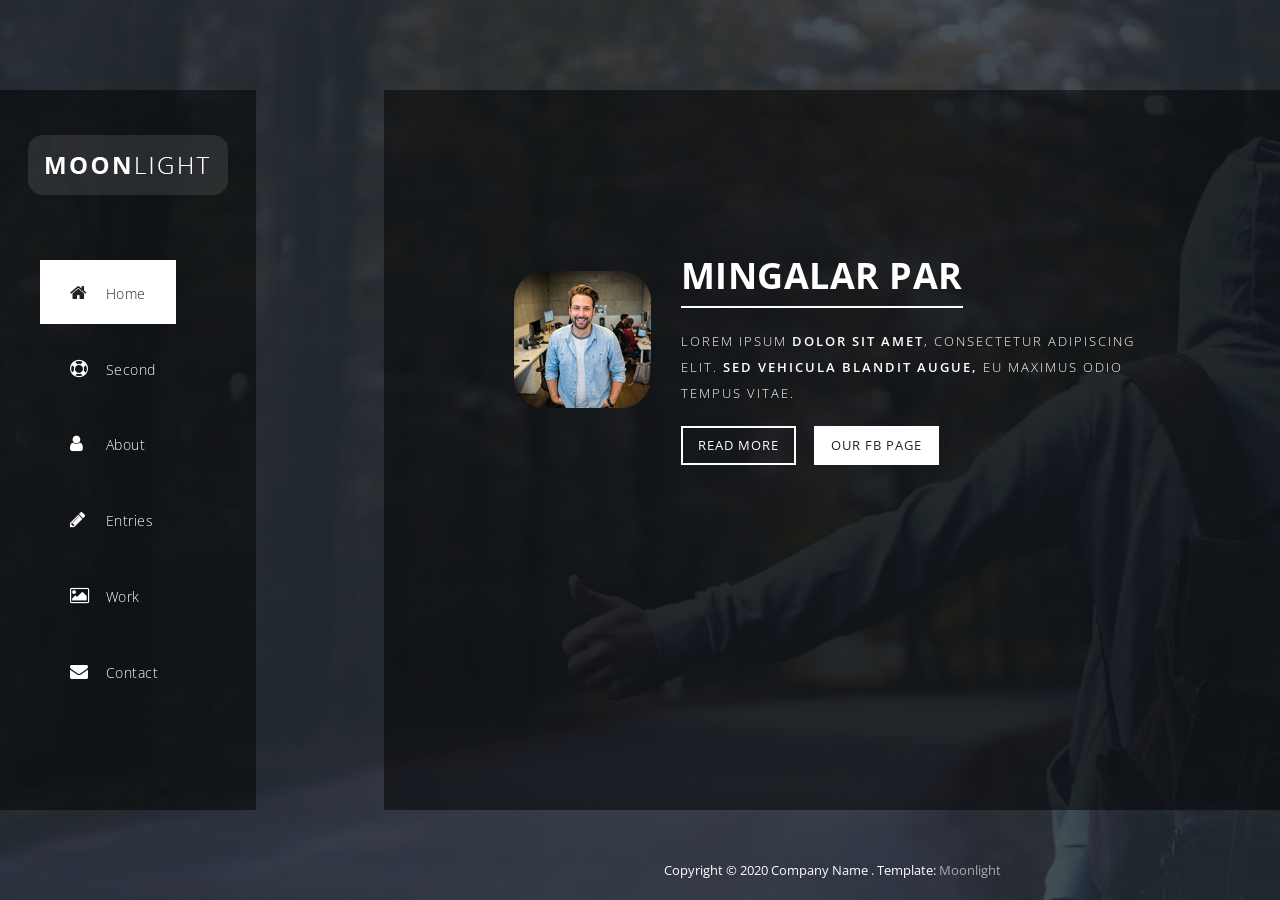
==== index-test-added-1-page.html @ 98006a34 "init" ====
<!DOCTYPE html>
<html>
    <head>
        <meta charset="utf-8">
        <meta http-equiv="X-UA-Compatible" content="IE=edge,chrome=1">
        <title>Moonlight CSS Template</title>
<!-- 
Moonlight Template 
http://www.templatemo.com/tm-512-moonlight
-->
        <meta name="description" content="">
        <meta name="viewport" content="width=device-width, initial-scale=1">
        <link rel="apple-touch-icon" href="apple-touch-icon.png">

        <link rel="stylesheet" href="css/bootstrap.min.css">
        <link rel="stylesheet" href="css/bootstrap-theme.min.css">
        <link rel="stylesheet" href="css/fontAwesome.css">
        <link rel="stylesheet" href="css/light-box.css">
        <link rel="stylesheet" href="css/templatemo-main.css">

        <link href="https://fonts.googleapis.com/css?family=Open+Sans:300,400,600,700,800" rel="stylesheet">

        <script src="js/vendor/modernizr-2.8.3-respond-1.4.2.min.js"></script>
    </head>

<body>
    
    <div class="sequence">
  
      <div class="seq-preloader">
        <svg width="39" height="16" viewBox="0 0 39 16" xmlns="http://www.w3.org/2000/svg" class="seq-preload-indicator"><g fill="#F96D38"><path class="seq-preload-circle seq-preload-circle-1" d="M3.999 12.012c2.209 0 3.999-1.791 3.999-3.999s-1.79-3.999-3.999-3.999-3.999 1.791-3.999 3.999 1.79 3.999 3.999 3.999z"/><path class="seq-preload-circle seq-preload-circle-2" d="M15.996 13.468c3.018 0 5.465-2.447 5.465-5.466 0-3.018-2.447-5.465-5.465-5.465-3.019 0-5.466 2.447-5.466 5.465 0 3.019 2.447 5.466 5.466 5.466z"/><path class="seq-preload-circle seq-preload-circle-3" d="M31.322 15.334c4.049 0 7.332-3.282 7.332-7.332 0-4.049-3.282-7.332-7.332-7.332s-7.332 3.283-7.332 7.332c0 4.05 3.283 7.332 7.332 7.332z"/></g></svg>
      </div>
      
    </div>
    
  
        <nav>
          <div class="logo">
              <img src="img/logo.png" alt="Moon Light">
          </div>
          <div class="mini-logo">
              <img src="img/mini_logo.png" alt="">
          </div>
          <ul>
            <li><a href="#1"><i class="fa fa-home"></i> <em>Home</em></a></li>
            <li><a href="#2"><i class="fa fa-support"></i> <em>Second</em></a></li>
            <li><a href="#3"><i class="fa fa-user"></i> <em>About</em></a></li>
            <li><a href="#4"><i class="fa fa-pencil"></i> <em>Entries</em></a></li>
            <li><a href="#5"><i class="fa fa-image"></i> <em>Work</em></a></li>
            <li><a href="#6"><i class="fa fa-envelope"></i> <em>Contact</em></a></li>
            
          </ul>
        </nav>
        
        <div class="slides">
          <div class="slide" id="1">
            <div class="content first-content">
              <div class="container-fluid">
                  <div class="col-md-3">
                      <div class="author-image"><img src="img/author_image.png" alt=""></div>
                  </div>
                  <div class="col-md-9">
                      <h2>Mingalar par</h2>
                      <p>Lorem ipsum <em>dolor sit amet</em>, consectetur adipiscing elit. <em>Sed vehicula blandit augue,</em> eu maximus odio tempus vitae.</p>
                      <div class="main-btn"><a href="#2">Read More</a></div>
                      <div class="fb-btn"><a rel="nofollow" href="https://fb.com/templatemo">Our FB Page</a></div>
                  </div>
              </div>
            </div>
          </div>
          <div class="slide" id="2">
            <div class="content first-content">
              <div class="container-fluid">
                  <div class="col-md-3">
                      <div class="author-image"><img src="img/author_image.png" alt=""></div>
                  </div>
                  <div class="col-md-9">
                      <h2>Second Page (Additional)</h2>
                      <p>This is a second additional page copied from first page. Lorem ipsum <em>dolor sit amet</em>, consectetur adipiscing elit. <em>Sed vehicula blandit augue,</em> eu maximus odio tempus vitae.</p>
                      <div class="main-btn"><a href="#2">Read More</a></div>
                      <div class="fb-btn"><a rel="nofollow" href="https://fb.com/templatemo">Our FB Page</a></div>
                  </div>
              </div>
            </div>
          </div>
          <div class="slide" id="3">
            <div class="content second-content">
                <div class="container-fluid">
                    <div class="col-md-6">
                        <div class="left-content">
                            <h2>About Us</h2>
                            <p>Please tell your friends about templatemo website. A variety of free CSS templates are available for immediate downloads.</p> 
                            <p>Phasellus vitae faucibus orci. Etiam eleifend orci sed faucibus semper. Cras varius dolor et augue fringilla, eu commodo sapien iaculis. Donec eget dictum tellus. <a href="#">Curabitur</a> a interdum diam. Nulla vestibulum porttitor porta.</p>
                            <p>Nulla vitae interdum libero, vel posuere ipsum. Phasellus interdum est et dapibus tempus. Vestibulum malesuada lorem condimentum mauris ornare dapibus. Curabitur tempor ligula et <a href="#">placerat</a> molestie.</p>
                            <p>Aliquam efficitur eu purus in interdum. <a href="#">Etiam tincidunt</a> magna ex, sit amet lobortis felis bibendum id. Lorem ipsum dolor sit amet, consectetur adipiscing elit. </p>
                          <div class="main-btn"><a href="#3">Read More</a></div>
                      </div>
                    </div>
                    <div class="col-md-6">
                        <div class="right-image">
                          <img src="img/about_image.jpg" alt="">
                      </div>
                    </div>
                </div>
            </div>
          </div>
          <div class="slide" id="4">
            <div class="content third-content">
                <div class="container-fluid">
                    <div class="col-md-12">
                        <div class="row">
                            <div class="first-section">
                                <div class="container-fluid">
                                    <div class="row">
                                        <div class="col-md-6">
                                            <div class="left-content">
                                                <h2>Quisque commodo quam</h2>
                                                <p>Vestibulum augue ex, finibus sit amet nisi id, maximus ultrices ipsum. Maecenas rhoncus nibh in mauris lobortis, a maximus diam faucibus. In et eros urna. Suspendisse potenti. Pellentesque commodo, neque nec molestie tempus, purus ante feugiat augue.</p>
                                                <div class="main-btn"><a href="#4">Continue Reading</a></div>
                                            </div>
                                        </div>
                                        <div class="col-md-6">
                                            <div class="right-image">
                                                <img src="img/first_service.jpg" alt="first service">
                                            </div>
                                        </div>
                                    </div>
                                </div>
                            </div>
                            <div class="second-section">
                                <div class="container-fluid">
                                    <div class="row">
                                        <div class="col-md-6">
                                            <div class="left-image">
                                                <img src="img/second_service.jpg" alt="second service">
                                            </div>
                                        </div>
                                        <div class="col-md-6">
                                            <div class="right-content">
                                                <h2>Maecenas eu purus eu sapien</h2>
                                                <p>Sed vitae felis in lorem mollis mollis eget in leo. Donec commodo, ex nec rutrum venenatis, nisi nisl malesuada magna, sed semper ipsum enim a ipsum. Aenean in ante vel mi molestie bibendum. Quisque sit amet lacus in diam pretium faucibus. Cras vel justo lorem.</p>
                                                <div class="main-btn"><a href="#4">Continue Reading</a></div>
                                            </div>
                                        </div>
                                    </div>
                                </div>
                            </div>
                        </div>
                    </div>
                </div>
            </div>
          </div>
          <div class="slide" id="5">
            <div class="content fourth-content">
                <div class="container-fluid">
                    <div class="row">
                        <div class="col-md-4 col-sm-6">
                            <div class="item">
                                <div class="thumb">
                                    <a href="img/first_big_item.jpg" data-lightbox="image-1"><div class="hover-effect">
                                        <div class="hover-content">
                                            <h2>Number One</h2>
                                            <p>Quisque sit amet lacus in diam pretium faucibus. Cras vel justo lorem.</p>
                                        </div>
                                    </div></a>
                                    <div class="image">
                                        <img src="img/first_item.jpg">
                                    </div>
                                </div>
                            </div>
                        </div>
                        <div class="col-md-4 col-sm-6">
                            <div class="item">
                                <div class="thumb">
                                    <a href="img/second_big_item.jpg" data-lightbox="image-1"><div class="hover-effect">
                                        <div class="hover-content">
                                            <h2>Number Two</h2>
                                            <p>Donec eget dictum tellus. Curabitur a interdum diam. Nulla vestibulum porttitor porta.</p>
                                        </div>
                                    </div></a>
                                    <div class="image">
                                        <img src="img/second_item.jpg">
                                    </div>
                                </div>
                            </div>
                        </div>
                        <div class="col-md-4 col-sm-6">
                            <div class="item">
                                <div class="thumb">
                                    <a href="img/third_big_item.jpg" data-lightbox="image-1"><div class="hover-effect">
                                        <div class="hover-content">
                                            <h2>Number Three</h2>
                                            <p>Cras varius dolor et augue fringilla, eu commodo sapien iaculis.</p>
                                        </div>
                                    </div></a>
                                    <div class="image">
                                        <img src="img/third_item.jpg">
                                    </div>
                                </div>
                            </div>
                        </div>
                        <div class="col-md-4 col-sm-6">
                            <div class="item">
                                <div class="thumb">
                                    <a href="img/fourth_big_item.jpg" data-lightbox="image-1"><div class="hover-effect">
                                        <div class="hover-content">
                                            <h2>Number Four</h2>
                                            <p>Vestibulum augue ex, finibus sit amet nisi id, maximus ultrices ipsum.</p>
                                        </div>
                                    </div></a>
                                    <div class="image">
                                        <img src="img/fourth_item.jpg">
                                    </div>
                                </div>
                            </div>
                        </div>
                        <div class="col-md-4 col-sm-6">
                            <div class="item">
                                <div class="thumb">
                                    <a href="img/fifth_big_item.jpg" data-lightbox="image-1"><div class="hover-effect">
                                        <div class="hover-content">
                                            <h2>Fifth Item</h2>
                                            <p>Donec commodo, ex nec rutrum venenatis, nisi nisl malesuada magna.</p>
                                        </div>
                                    </div></a>
                                    <div class="image">
                                        <img src="img/fifth_item.jpg">
                                    </div>
                                </div>
                            </div>
                        </div>
                        <div class="col-md-4 col-sm-6">
                            <div class="item">
                                <div class="thumb">
                                    <a href="img/sixth_big_item.jpg" data-lightbox="image-1"><div class="hover-effect">
                                        <div class="hover-content">
                                            <h2>Sixth Item</h2>
                                            <p>Maecenas dapibus neque sed nisl consectetur, id semper nisi egestas.</p>
                                        </div>
                                    </div></a>
                                    <div class="image">
                                        <img src="img/sixth_item.jpg">
                                    </div>
                                </div>
                            </div>
                        </div>
                        <div class="col-md-4 col-sm-6">
                            <div class="item">
                                <div class="thumb">
                                    <a href="img/seventh_big_item.jpg" data-lightbox="image-1"><div class="hover-effect">
                                        <div class="hover-content">
                                            <h2>Number Seven</h2>
                                            <p>Etiam aliquet, est id varius fringilla, eros libero pellentesque lectus.</p>
                                        </div>
                                    </div></a>
                                    <div class="image">
                                        <img src="img/seventh_item.jpg">
                                    </div>
                                </div>
                            </div>
                        </div>
                        <div class="col-md-4 col-sm-6">
                            <div class="item">
                                <div class="thumb">
                                    <a href="img/eight_big_item.jpg" data-lightbox="image-1"><div class="hover-effect">
                                        <div class="hover-content">
                                            <h2>Number Eight</h2>
                                            <p>Vestibulum augue ex, finibus sit amet nisi id, maximus ultrices ipsum.</p>
                                        </div>
                                    </div></a>
                                    <div class="image">
                                        <img src="img/eight_item.jpg">
                                    </div>
                                </div>
                            </div>
                        </div>
                        <div class="col-md-4 col-sm-6">
                            <div class="item">
                                <div class="thumb">
                                    <a href="img/ninth_big_item.jpg" data-lightbox="image-1"><div class="hover-effect">
                                        <div class="hover-content">
                                            <h2>Number Nine</h2>
                                            <p>Orci varius natoque penatibus et magnis dis parturient montes.</p>
                                        </div>
                                    </div></a>
                                    <div class="image">
                                        <img src="img/ninth_item.jpg">
                                    </div>
                                </div>
                            </div>
                        </div>
                        <div class="col-md-4 col-sm-6">
                            <div class="item">
                                <div class="thumb">
                                    <a href="img/fifth_big_item.jpg" data-lightbox="image-1"><div class="hover-effect">
                                        <div class="hover-content">
                                            <h2>Number Ten</h2>
                                            <p>Vestibulum augue ex, finibus sit amet nisi id, maximus ultrices ipsum.</p>
                                        </div>
                                    </div></a>
                                    <div class="image">
                                        <img src="img/fifth_item.jpg">
                                    </div>
                                </div>
                            </div>
                        </div>
                        <div class="col-md-4 col-sm-6">
                            <div class="item">
                                <div class="thumb">
                                    <a href="img/first_big_item.jpg" data-lightbox="image-1"><div class="hover-effect">
                                        <div class="hover-content">
                                            <h2>Eleventh Item</h2>
                                            <p>Cras varius dolor et augue fringilla, eu commodo sapien iaculis.</p>
                                        </div>
                                    </div></a>
                                    <div class="image">
                                        <img src="img/first_item.jpg">
                                    </div>
                                </div>
                            </div>
                        </div>
                        <div class="col-md-4 col-sm-6">
                            <div class="item">
                                <div class="thumb">
                                    <a href="img/second_big_item.jpg" data-lightbox="image-1"><div class="hover-effect">
                                        <div class="hover-content">
                                            <h2>Twelvth Item</h2>
                                            <p>Etiam tincidunt magna ex, sit amet lobortis felis bibendum id.</p>
                                        </div>
                                    </div></a>
                                    <div class="image">
                                        <img src="img/second_item.jpg">
                                    </div>
                                </div>
                            </div>
                        </div>
                    </div>
                </div>
            </div>
          </div>
          <div class="slide" id="6">
            <div class="content fifth-content">
                <div class="container-fluid">
                    <div class="col-md-6">
                        <div id="map">
    <!-- How to change your own map point
            1. Go to Google Maps
            2. Click on your location point
            3. Click "Share" and choose "Embed map" tab
            4. Copy only URL and paste it within the src="" field below
	-->
                            <iframe src="https://www.google.com/maps/embed?pb=!1m18!1m12!1m3!1d3647.3030413476204!2d100.5641230193719!3d13.757206847615207!2m3!1f0!2f0!3f0!3m2!1i1024!2i768!4f13.1!3m3!1m2!1s0x0%3A0xf51ce6427b7918fc!2sG+Tower!5e0!3m2!1sen!2sth!4v1510722015945" width="100%" height="500px" frameborder="0" style="border:0" allowfullscreen></iframe>
                        </div>
                    </div>
                    <div class="col-md-6">
                        <form id="contact" action="" method="post">
                            <div class="row">
                                <div class="col-md-12">
                                  <fieldset>
                                    <input name="name" type="text" class="form-control" id="name" placeholder="Your name..." required="">
                                  </fieldset>
                                </div>
                                <div class="col-md-12">
                                  <fieldset>
                                    <input name="email" type="email" class="form-control" id="email" placeholder="Your email..." required="">
                                  </fieldset>
                                </div>
                                 <div class="col-md-12">
                                  <fieldset>
                                    <input name="subject" type="text" class="form-control" id="subject" placeholder="Subject..." required="">
                                  </fieldset>
                                </div>
                                <div class="col-md-12">
                                  <fieldset>
                                    <textarea name="message" rows="6" class="form-control" id="message" placeholder="Your message..." required=""></textarea>
                                  </fieldset>
                                </div>
                                <div class="col-md-12">
                                  <fieldset>
                                    <button type="submit" id="form-submit" class="btn">Send Now</button>
                                  </fieldset>
                                </div>
                            </div>
                        </form>
                    </div>
                </div>
            </div>
          </div>
        </div>

        <div class="footer">
          <div class="content">
              <p>Copyright &copy; 2020 Company Name . Template: <a rel="nofollow" href="https://templatemo.com/tm-512-moonlight">Moonlight</a></p>
          </div>
        </div>
   
    <script src="https://ajax.googleapis.com/ajax/libs/jquery/1.11.2/jquery.min.js"></script>
    <script>window.jQuery || document.write('<script src="js/vendor/jquery-1.11.2.min.js"><\/script>')</script>

    <script src="js/vendor/bootstrap.min.js"></script>
    
    <script src="js/datepicker.js"></script>
    <script src="js/plugins.js"></script>
    <script src="js/main.js"></script>

    <script type="text/javascript">
    $(document).ready(function() {

        

        // navigation click actions 
        $('.scroll-link').on('click', function(event){
            event.preventDefault();
            var sectionID = $(this).attr("data-id");
            scrollToID('#' + sectionID, 750);
        });
        // scroll to top action
        $('.scroll-top').on('click', function(event) {
            event.preventDefault();
            $('html, body').animate({scrollTop:0}, 'slow');         
        });
        // mobile nav toggle
        $('#nav-toggle').on('click', function (event) {
            event.preventDefault();
            $('#main-nav').toggleClass("open");
        });
    });
    // scroll function
    function scrollToID(id, speed){
        var offSet = 0;
        var targetOffset = $(id).offset().top - offSet;
        var mainNav = $('#main-nav');
        $('html,body').animate({scrollTop:targetOffset}, speed);
        if (mainNav.hasClass("open")) {
            mainNav.css("height", "1px").removeClass("in").addClass("collapse");
            mainNav.removeClass("open");
        }
    }
    if (typeof console === "undefined") {
        console = {
            log: function() { }
        };
    }
    </script>
</body>
</html>
---- css/light-box.css ----
/* LIGHT BOX */

body:after {
  content: url(../img/close.png) url(../img/loading.gif) url(../img/prev.png) url(../img/next.png);
  display: none;
}

body.lb-disable-scrolling {
  overflow: hidden;
}

.lightboxOverlay {
  position: absolute;
  top: 0;
  left: 0;
  z-index: 99999;
  background-color: black;
  filter: progid:DXImageTransform.Microsoft.Alpha(Opacity=80);
  opacity: 0.8;
  display: none;
}

.lightbox {
  position: absolute;
  margin-top: 0%;
  left: 0;
  width: 100%;
  z-index: 100000;
  text-align: center;
  line-height: 0;
  font-weight: normal;
}

.lightbox .lb-image {
  display: block;
  height: auto;
  max-width: inherit;
  max-height: none;
  border-radius: 5px;

  /* Image border */
  border: 10px solid white;
}

.lightbox a img {
  border: none;
}

.lb-outerContainer {
  position: relative;
  *zoom: 1;
  width: 250px;
  height: 250px;
  margin: 0 auto;
  border-radius: 4px;

  /* Background color behind image.
     This is visible during transitions. */
  background-color: white;
}

.lb-outerContainer:after {
  content: "";
  display: table;
  clear: both;
}

.lb-loader {
  position: absolute;
  top: 43%;
  left: 0;
  height: 25%;
  width: 100%;
  text-align: center;
  line-height: 0;
}

.lb-cancel {
  display: block;
  width: 32px;
  height: 32px;
  margin: 0 auto;
  background: url(../img/loading.gif) no-repeat;
}

.lb-nav {
  position: absolute;
  top: 0;
  left: 0;
  height: 100%;
  width: 100%;
  z-index: 10;
}

.lb-container > .nav {
  left: 0;
}

.lb-nav a {
  outline: none;
  background-image: url('[data-uri]');
}

.lb-prev, .lb-next {
  height: 100%;
  cursor: pointer;
  display: block;
}

.lb-nav a.lb-prev {
  width: 34%;
  left: 0;
  float: left;
  background: url(../img/prev.png) left 48% no-repeat;
  filter: progid:DXImageTransform.Microsoft.Alpha(Opacity=0);
  opacity: 0;
  -webkit-transition: opacity 0.6s;
  -moz-transition: opacity 0.6s;
  -o-transition: opacity 0.6s;
  transition: opacity 0.6s;
}

.lb-nav a.lb-prev:hover {
  filter: progid:DXImageTransform.Microsoft.Alpha(Opacity=100);
  opacity: 1;
}

.lb-nav a.lb-next {
  width: 64%;
  right: 0;
  float: right;
  background: url(../img/next.png) right 48% no-repeat;
  filter: progid:DXImageTransform.Microsoft.Alpha(Opacity=0);
  opacity: 0;
  -webkit-transition: opacity 0.6s;
  -moz-transition: opacity 0.6s;
  -o-transition: opacity 0.6s;
  transition: opacity 0.6s;
}

.lb-nav a.lb-next:hover {
  filter: progid:DXImageTransform.Microsoft.Alpha(Opacity=100);
  opacity: 1;
}

.lb-dataContainer {
  margin: 0 auto;
  padding-top: 5px;
  *zoom: 1;
  width: 100%;
  -moz-border-radius-bottomleft: 4px;
  -webkit-border-bottom-left-radius: 4px;
  border-bottom-left-radius: 4px;
  -moz-border-radius-bottomright: 4px;
  -webkit-border-bottom-right-radius: 4px;
  border-bottom-right-radius: 4px;
}

.lb-dataContainer:after {
  content: "";
  display: table;
  clear: both;
}

.lb-data {
  padding: 0 4px;
  color: #ccc;
}

.lb-data .lb-details {
  width: 85%;
  float: left;
  text-align: left;
  line-height: 1.1em;
}

.lb-data .lb-caption {
  font-size: 13px;
  font-weight: bold;
  line-height: 1em;
}

.lb-data .lb-caption a {
  color: #4ae;
}

.lb-data .lb-number {
  margin-top: 15px;
  display: block;
  clear: left;
  padding-bottom: 1em;
  font-size: 13px;
  color: #999999;
}

.lb-data .lb-close {
  display: block;
  float: right;
  width: 30px;
  height: 30px;
  background: url(../img/close.png) top right no-repeat;
  text-align: right;
  outline: none;
  filter: progid:DXImageTransform.Microsoft.Alpha(Opacity=70);
  opacity: 0.7;
  -webkit-transition: opacity 0.2s;
  -moz-transition: opacity 0.2s;
  -o-transition: opacity 0.2s;
  transition: opacity 0.2s;
}

.lb-data .lb-close:hover {
  cursor: pointer;
  filter: progid:DXImageTransform.Microsoft.Alpha(Opacity=100);
  opacity: 1;
}
---- css/templatemo-main.css ----
/* 

Moonlight Template 

https://templatemo.com/tm-512-moonlight

*/

@keyframes seq-preloader {
  50% {
    opacity: 1;
  }
  
  100% {
    opacity: 0;
  }
}

.seq-preloader {
  background: white;
  visibility: visible;
  opacity: 1;
  position: absolute;
  z-index: 9999;
  height: 100%;
  width: 100%;
  top: 0;
  left: 0;
  right: 0;
  bottom: 0;
}

.seq-preloader.seq-preloaded {
  opacity: 0;
  visibility: hidden;
  transition: visibility 0s .5s, opacity .5s;
}

.seq-preload-indicator {
  overflow: visible;
  position: relative;
  top: 50%;
  left: 50%;
  transform: translate(-50%, -50%);
}

.seq-preload-circle {
  display: inline-block;
  height: 12px;
  width: 12px;
  fill: #7a7a7a;
  opacity: 0;
  animation: seq-preloader 1.25s infinite;
}

.seq-preload-circle-2 {
  animation-delay: .15s;
}

.seq-preload-circle-3 {
  animation-delay: .3s;
}

.seq-preload-indicator-fallback {
  width: 42px;
  overflow: visible;
}

.seq-preload-indicator-fallback .seq-preload-circle {
  width: 8px;
  height:8px;
  background-color: #f4f4f4;
  border-radius: 100%;
  opacity: 1;
  display: inline-block;
  vertical-align: middle;
}

.seq-preload-indicator-fallback .seq-preload-circle-2 {
  margin-left: 3px;
  margin-right: 3px;
  width: 12px;
  height: 12px;
}

.seq-preload-indicator-fallback .seq-preload-circle-3 {
  width: 16px;
  height: 16px;
}


/* MAIN CSS */

@-webkit-keyframes fill {
  0% {
    width: 0%;
    height: 1px;
  }
  50% {
    width: 100%;
    height: 1px;
  }
  100% {
    width: 100%;
    height: 100%;
    background: #fff;
  }
}
@keyframes fill {
  0% {
    width: 0%;
    height: 1px;
  }
  50% {
    width: 100%;
    height: 1px;
  }
  100% {
    width: 100%;
    height: 100%;
    background: #fff;
  }
}
@-webkit-keyframes fillColour {
  0% {
    color: #fff;
  }
  50% {
    color: #fff;
  }
  100% {
    color: #333;
  }
}
@keyframes fillColour {
  0% {
    color: #fff;
  }
  50% {
    color: #fff;
  }
  100% {
    color: #333;
  }
}
* {
  margin: 0;
  padding: 0;
  -webkit-box-sizing: border-box;
  box-sizing: border-box;
  font-family: "Open Sans", sans-serif;
}

html {
	overflow: hidden;
}

body {
  overflow: hidden;
  font-size: 100%;
}

nav {
	top: 10vh;
	bottom: 10vh;
  	text-align: center;
  	background: rgba(0, 0, 0, 0.5);
  	position: fixed;
  	z-index: 100;
  	height: 80vh;
  	left: 0;
  	width: 20%;
  	font-weight: 300;
  	font-size: 1rem;
}

nav em {
	font-style: normal;
	margin-left: 5px;
	font-size: 14px;
}

nav ul li i {
	width: 25px;
}

nav ul li a {
	font-size: 18px;
}

nav .mini-logo {
	display: none;
}

nav .logo {
	margin-top: 45px;
	padding: 0px 20px;
}

nav .logo img {
	max-width: 100%;
	overflow-y: hidden;
}

nav ul {
	margin-top: 60px;
  	text-align: left;
  	margin-left: 40px;
  	list-style-type: none;
  	height: 48vh;
  	display: -webkit-box;
  	display: -ms-flexbox;
  	display: flex;
  	-webkit-box-orient: vertical;
  	-webkit-box-direction: normal;
    -ms-flex-direction: column;
    flex-direction: column;
  	-ms-flex-pack: distribute;
    justify-content: space-around;
}
nav ul li {
	margin: 25px 0px;
}
nav a, nav a:visited, nav a:active {
  color: #fff;
}
nav a {
	text-decoration: none!important;
	font-size: 14px;
	letter-spacing: 0.5px;
  	-webkit-transition: color 2s, background 1s;
  	transition: color 2s, background 1s;
  	padding: 20px 30px;
  	position: relative;
  	z-index: 0;
}
nav a.active {
  background-color: #fff;
  color: #232323;
}
nav a::before {
  content: "";
  position: absolute;
  height: 0%;
  width: 0%;
  bottom: 0;
  left: 0;
  opacity: 1;
  z-index: -1;
}
nav a:hover {
	text-decoration: none;
  -webkit-animation: fillColour 0.7s forwards ease-in-out;
          animation: fillColour 0.7s forwards ease-in-out;
}
nav a:hover::before {
  -webkit-animation: fill 0.7s forwards ease-in-out;
          animation: fill 0.7s forwards ease-in-out;
  opacity: 1;
}

.slides {
  width: 600vw;
  height: 100vh;
  -webkit-transition: -webkit-transform 0.8s ease;
  transition: -webkit-transform 0.8s ease;
  transition: transform 0.8s ease;
  transition: transform 0.8s ease, -webkit-transform 0.8s ease;
}
.slides .slide {
  height: 100vh;
  width: 100vw;
  float: left;
  text-align: center;
  background-size: cover;
}
.slides .slide .content {
  overflow-y: scroll;
  position: relative;
  width: 70%;
  height: 80%;
  left: 30%;
  top: 10%;
  bottom: 10%;
  background: rgba(0, 0, 0, 0.5);
}
.content::-webkit-scrollbar {
  width: 5px;
  height: 8px;
  background-color: rgba(0, 0, 0, 0.5);
}
/* Add a thumb */
.content::-webkit-scrollbar-thumb {
    background: rgba(250, 250, 250, 0.5);
}

.slides .slide:nth-child(1) {
  background-image: url(../img/first_bg.jpg);
}
.slides .slide:nth-child(2) {
  background-image: url(../img/second_bg.jpg);
}
.slides .slide:nth-child(3) {
  background-image: url(../img/third_bg.jpg);
}
.slides .slide:nth-child(4) {
  background-image: url(../img/fourth_bg.jpg);
 }
.slides .slide:nth-child(5) {
  background-image: url(../img/fifth_bg.jpg);
}
.slides .slide:nth-child(6) {
  background-image: url(../img/fourth_bg.jpg);
}
.slides .slide img {
  width: 100%;
}


.main-btn a:hover {
	background-color: #fff;
	color: #232323!important;
}


.first-content {
	padding: 100px;
	text-align: left;
	padding-top: 13%;
}

.first-content .author-image img {
	margin-top: 15px;
	border-radius: 30px;
	max-width: 100%;
	overflow: hidden;
	float: left;
	margin-right: 35px;
}

.first-content h2 {
	font-size: 36px;
	text-transform: uppercase;
	font-weight: 700;
	color: #fff;
	letter-spacing: 0.5px;
	border-bottom: 2px solid #fff;
	display: inline-block;
	padding-bottom: 10px;
	margin-bottom: 20px;
	margin-top: 0px;
}

.first-content p {
	color: #fff;
	font-size: 13px;
	text-transform: uppercase;
	font-weight: 300;
	letter-spacing: 2px;
	line-height: 26px;
	margin-bottom: 20px;
}

.first-content em {
	font-style: normal;
	font-weight: 600;
}

.first-content .main-btn {
	display: inline-block;
	margin-right: 15px;
}

.first-content .main-btn a {
	display: inline-block;
	border: 2px solid #fff;
	padding: 8px 15px;
	font-size: 13px;
	text-transform: uppercase;
	letter-spacing: 1px;
	color: #fff;
	text-decoration: none;
	transition: all 0.5s;
	transition: all 0.5s;
}

.first-content .fb-btn {
	display: inline-block;
}

.first-content .fb-btn a {
	display: inline-block;
	background-color: #fff;
	border: 2px solid #fff;
	padding: 8px 15px;
	font-size: 13px;
	text-transform: uppercase;
	letter-spacing: 1px;
	color: #232323;
	text-decoration: none;
	transition: all 0.5s;
}

.first-content .fb-btn a:hover {
	color: #fff;
	background-color: transparent;
}


.second-content .container-fluid {
	padding-right: 0px;
	padding-left: 0px;
}

.second-content .container-fluid .col-md-6 {
	padding-right: 0px;
	padding-left: 0px;
}

.second-content .right-image img {
	max-width: 100%;
	min-width: 100%;
	overflow: hidden;
	float: right;
}

.second-content .left-content {
	padding: 60px;
	text-align: left;
}

.second-content h2 {
	font-size: 36px;
	text-transform: uppercase;
	font-weight: 700;
	color: #fff;
	letter-spacing: 0.5px;
	border-bottom: 2px solid #fff;
	display: inline-block;
	padding-bottom: 10px;
	margin-bottom: 20px;
	margin-top: 0px;
}

.second-content p {
	font-size: 13px;
	color: #fff;
	letter-spacing: 0.5px;
	font-weight: 300;
	line-height: 24px;
	margin-bottom: 30px;
}

.second-content a {
	color: #fff;
	text-decoration: underline;
}

.second-content .main-btn a {
	display: inline-block;
	border: 2px solid #fff;
	padding: 8px 15px;
	font-size: 13px;
	text-transform: uppercase;
	letter-spacing: 1px;
	color: #fff;
	text-decoration: none;
	transition: all 0.5s;
}


.third-content {
	text-align: left;
	padding: 30px;
}

.third-content .container-fluid {
	padding-right: 7.5px;
	padding-left: 7.5px;
}

.third-content .first-section .left-content {
	margin-right: 15px;
	margin-top: 12px;
}

.third-content .first-section .right-image {
	margin-left: 15px;
}

.third-content .second-section {
	margin-top: 30px;
}

.third-content .second-section .right-content {
	margin-left: 15px;
	margin-top: 12px;
}

.third-content .second-section .left-image {
	margin-right: 15px;
}

.third-content h2 {
	font-size: 24px;
	text-transform: uppercase;
	font-weight: 700;
	color: #fff;
	letter-spacing: 0.5px;
	border-bottom: 2px solid #fff;
	display: inline-block;
	padding-bottom: 10px;
	margin-bottom: 20px;
	margin-top: 0px;
}

.third-content p {
	font-size: 13px;
	color: #fff;
	letter-spacing: 0.5px;
	font-weight: 300;
	line-height: 24px;
	margin-bottom: 20px;
}

.third-content .main-btn a {
	display: inline-block;
	border: 2px solid #fff;
	padding: 8px 15px;
	font-size: 13px;
	text-transform: uppercase;
	letter-spacing: 1px;
	color: #fff;
	text-decoration: none;
	transition: all 0.5s;
}

.third-content .col-md-6 {
	margin: 0px;
	padding: 0px;
}


.fourth-content {
	padding: 5px;
}

.fourth-content .container-fluid {
	padding-right: 15px;
	padding-left: 15px;
}

.fourth-content .container-fluid .col-md-4 {
	padding-right: 0px;
	padding-left: 0px;
}

.fourth-content .item {
	margin: 10px;
}

.fourth-content .item img {
	max-width: 100%;
	overflow: hidden;
}

.fourth-content .item .thumb {
	position: relative;
}

.fourth-content .item .hover-effect {
	text-align: left;
	position: absolute;
	color: #fff;
	background-color: rgba(0,0,0,0.95);
	bottom: 0;
	top: 0;
	left: 0;
	right: 0;
	opacity: 0;
	visibility: hidden;
	transition: all 0.8s;
}

.fourth-content .item:hover .hover-effect {
	opacity: 1;
	visibility: visible;
}

.fourth-content .item .hover-effect .hover-content {
	transform: translateY(-50%);
    position: absolute;
    text-align: left;
    width: 100%;
    top: 50%;
    left: 0;
    padding: 30px;
}

.fourth-content .item .hover-effect h2 {
	font-size: 18px;
	text-transform: uppercase;
	font-weight: 700;
	color: #fff;
	letter-spacing: 0.5px;
	border-bottom: 1px solid #fff;
	display: inline-block;
	padding-bottom: 10px;
	margin-bottom: 10px;
	margin-top: 0px;
}

.fourth-content .item .hover-effect p {
	font-size: 13px;
	text-transform: uppercase;
	letter-spacing: 0.5px;
	line-height: 22px;
	padding-bottom: 0px;
	margin-bottom: 0px;
}



.fifth-content .container-fluid {
	padding-left: 0px;
	padding-right: 0px;
}

.fifth-content .container-fluid .col-md-6 {
	padding-left: 0px;
	padding-right: 0px;
}

.fifth-content #map {
	padding: 50px 0px 50px 50px;
}

.fifth-content #contact {
	padding: 50px 50px 50px 50px;
}

.fifth-content input {
  border-radius: 0px;
  padding-left: 15px;
  font-size: 13px;
  font-weight: 300;
  color: #fff;
  background-color: rgba(250, 250, 250, 0.15);
  outline: none;
  border: none;
  box-shadow: none;
  line-height: 40px;
  height: 40px;
  width: 100%;
  margin-bottom: 25px;
}

.fifth-content textarea {
  border-radius: 0px;
  padding-left: 15px;
  padding-top: 10px;
  font-size: 13px;
  font-weight: 300;
  color: #fff;
  background-color: rgba(250, 250, 250, 0.15);
  outline: none;
  border: none;
  box-shadow: none;
  height: 165px;
  max-height: 220px;
  width: 100%;
  max-width: 100%;
  margin-bottom: 25px;
}

.fifth-content button {
	max-width: 100%;
	width: 100%;
    display: inline-block;
	border: 2px solid #fff;
	padding: 8px 15px;
	font-size: 13px;
	text-transform: uppercase;
	letter-spacing: 1px;
	color: #fff;
	text-decoration: none;
	background-color: transparent;
	border-radius: 0px;
	transition: all 0.5s;
}

.fifth-content button:hover {
	color: #232323;
	background-color: #fff;
}

.footer .content {
	left: 30%;
	width: 70%;
	max-width: 70%;
	position: absolute;
	bottom: 0;
	right: 0;
	display: inline-block;
}

.footer .content p {
	text-align: center;
	font-size: 13px;
	color: #fff;
	margin-bottom: 20px;
}

.footer .content p a {
	color: #aaa;
	text-decoration: none;
}



/* REPONSIVE */

@media (max-width: 991px) {

	nav ul {
  		margin-left: 25px;
  	}

	.first-content {
		text-align: center;
		padding: 50px;
	}

	.first-content .author-image img {
		max-width: 195px;
		float: none;
		margin-right: 0px;
		margin-bottom: 30px;
	}

	.third-content .first-section {
		border-bottom: 1px solid rgba(250,250,250,0.3);
		padding-bottom: 45px;
		margin-bottom: 45px;
	}

	.third-content .first-section .left-content {
		margin-right: 0px;
		margin-bottom: 30px;
	}

	.third-content .first-section .right-image {
		margin-left: 0px;
	}

	.third-content .second-section .right-content {
		margin-left: 0px;
		margin-top: 30px;
	}


	.third-content .second-section .left-image {
		margin-right: 0px;
	}

	.fifth-content #map {
		padding: 30px 30px 30px 30px;
	}

	.fifth-content #contact {
		padding: 30px 30px 30px 30px;
	}

}

@media (max-width: 749px) {

	nav {
		width: 15vh;
	}

	nav .logo {
		display: none;
	}

	nav .mini-logo {
		margin-top: 60px;
		display: block;
	}

	nav ul {
		text-align: center;
		margin-left: 0px;
	}


	nav ul li em {
		display: none;
	}

	nav ul li i {
		width: 20px;
		height: 20px;
		line-height: 20px;
		text-align: center;
	}

	.first-content {
		padding: 30px 5px;
	}

	.first-content .main-btn {
		display: inline-block;
		margin-right: 0px;
		margin-bottom: 15px;
	}

	.second-content .left-content {
		padding: 30px;
		text-align: left;
	}

	.fourth-content .item .hover-effect h2 {
		font-size: 15px;
	}


	.fifth-content #map {
		padding: 15px 15px 15px 15px;
	}

	.fifth-content #contact {
		padding: 15px 15px 15px 15px;
	}

}

@media(max-width: 450px) {
	nav ul {
		margin-top: 30px;
	}
	nav ul li {
		margin: 10px 0px;
	}
	nav a {
	  	padding: 15px 20px;
	}
}
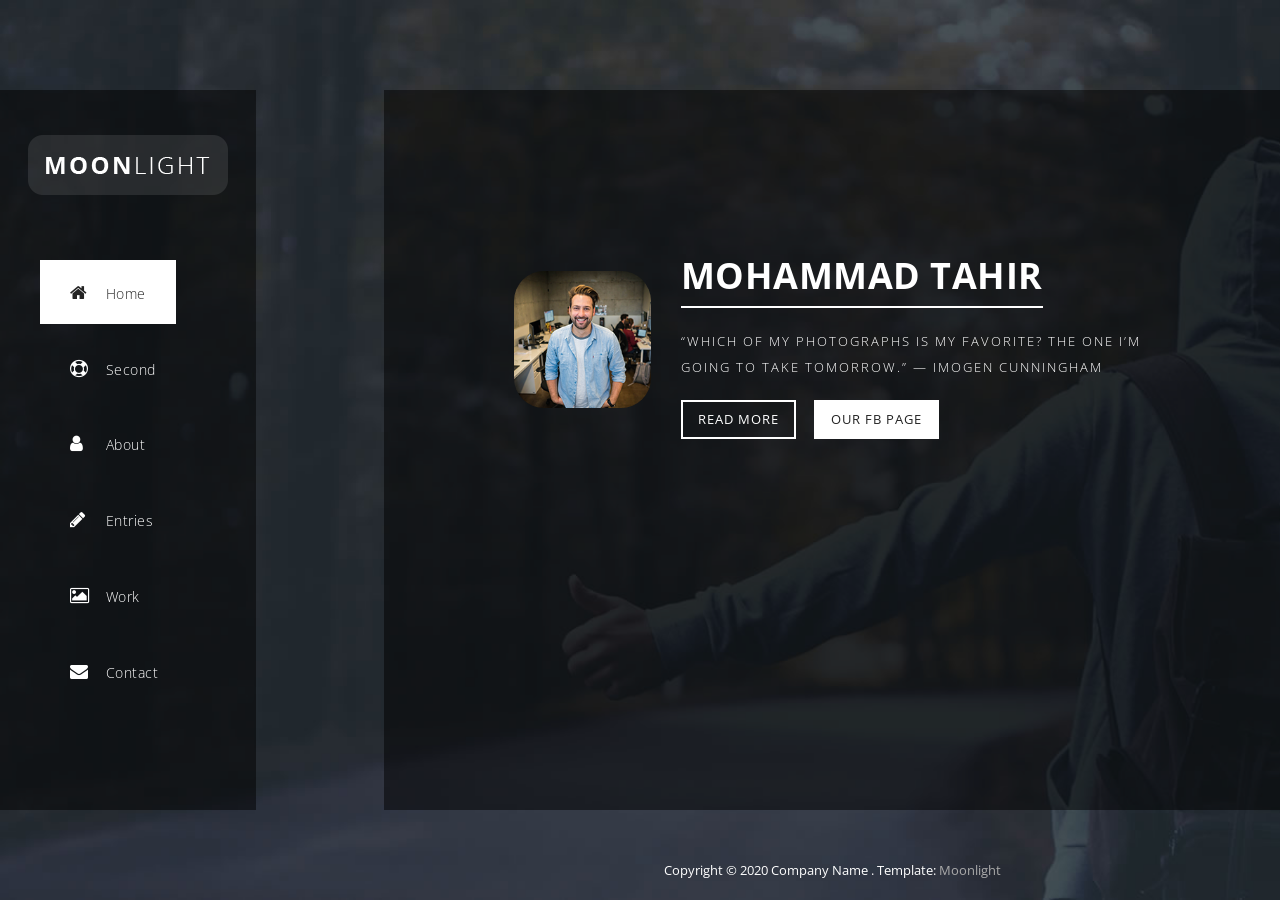
==== commit 8b4eae66: "Title TahirGraphy" ====
--- a/index-test-added-1-page.html
+++ b/index-test-added-1-page.html
@@ -3,9 +3,9 @@
     <head>
         <meta charset="utf-8">
         <meta http-equiv="X-UA-Compatible" content="IE=edge,chrome=1">
-        <title>Moonlight CSS Template</title>
-<!-- 
-Moonlight Template 
+        <title>TahirGraphy</title>
+<!--
+Moonlight Template
 http://www.templatemo.com/tm-512-moonlight
 -->
         <meta name="description" content="">
@@ -24,16 +24,16 @@
     </head>
 
 <body>
-    
+
     <div class="sequence">
-  
+
       <div class="seq-preloader">
         <svg width="39" height="16" viewBox="0 0 39 16" xmlns="http://www.w3.org/2000/svg" class="seq-preload-indicator"><g fill="#F96D38"><path class="seq-preload-circle seq-preload-circle-1" d="M3.999 12.012c2.209 0 3.999-1.791 3.999-3.999s-1.79-3.999-3.999-3.999-3.999 1.791-3.999 3.999 1.79 3.999 3.999 3.999z"/><path class="seq-preload-circle seq-preload-circle-2" d="M15.996 13.468c3.018 0 5.465-2.447 5.465-5.466 0-3.018-2.447-5.465-5.465-5.465-3.019 0-5.466 2.447-5.466 5.465 0 3.019 2.447 5.466 5.466 5.466z"/><path class="seq-preload-circle seq-preload-circle-3" d="M31.322 15.334c4.049 0 7.332-3.282 7.332-7.332 0-4.049-3.282-7.332-7.332-7.332s-7.332 3.283-7.332 7.332c0 4.05 3.283 7.332 7.332 7.332z"/></g></svg>
       </div>
-      
+
     </div>
-    
-  
+
+
         <nav>
           <div class="logo">
               <img src="img/logo.png" alt="Moon Light">
@@ -48,10 +48,10 @@
             <li><a href="#4"><i class="fa fa-pencil"></i> <em>Entries</em></a></li>
             <li><a href="#5"><i class="fa fa-image"></i> <em>Work</em></a></li>
             <li><a href="#6"><i class="fa fa-envelope"></i> <em>Contact</em></a></li>
-            
+
           </ul>
         </nav>
-        
+
         <div class="slides">
           <div class="slide" id="1">
             <div class="content first-content">
@@ -60,8 +60,9 @@
                       <div class="author-image"><img src="img/author_image.png" alt=""></div>
                   </div>
                   <div class="col-md-9">
-                      <h2>Mingalar par</h2>
-                      <p>Lorem ipsum <em>dolor sit amet</em>, consectetur adipiscing elit. <em>Sed vehicula blandit augue,</em> eu maximus odio tempus vitae.</p>
+                      <h2>Mohammad Tahir</h2>
+                      <p>“Which of my photographs is my favorite? The one I’m going to take tomorrow.”
+― Imogen Cunningham</p>
                       <div class="main-btn"><a href="#2">Read More</a></div>
                       <div class="fb-btn"><a rel="nofollow" href="https://fb.com/templatemo">Our FB Page</a></div>
                   </div>
@@ -89,7 +90,7 @@
                     <div class="col-md-6">
                         <div class="left-content">
                             <h2>About Us</h2>
-                            <p>Please tell your friends about templatemo website. A variety of free CSS templates are available for immediate downloads.</p> 
+                            <p>Please tell your friends about templatemo website. A variety of free CSS templates are available for immediate downloads.</p>
                             <p>Phasellus vitae faucibus orci. Etiam eleifend orci sed faucibus semper. Cras varius dolor et augue fringilla, eu commodo sapien iaculis. Donec eget dictum tellus. <a href="#">Curabitur</a> a interdum diam. Nulla vestibulum porttitor porta.</p>
                             <p>Nulla vitae interdum libero, vel posuere ipsum. Phasellus interdum est et dapibus tempus. Vestibulum malesuada lorem condimentum mauris ornare dapibus. Curabitur tempor ligula et <a href="#">placerat</a> molestie.</p>
                             <p>Aliquam efficitur eu purus in interdum. <a href="#">Etiam tincidunt</a> magna ex, sit amet lobortis felis bibendum id. Lorem ipsum dolor sit amet, consectetur adipiscing elit. </p>
@@ -393,12 +394,12 @@
               <p>Copyright &copy; 2020 Company Name . Template: <a rel="nofollow" href="https://templatemo.com/tm-512-moonlight">Moonlight</a></p>
           </div>
         </div>
-   
+
     <script src="https://ajax.googleapis.com/ajax/libs/jquery/1.11.2/jquery.min.js"></script>
     <script>window.jQuery || document.write('<script src="js/vendor/jquery-1.11.2.min.js"><\/script>')</script>
 
     <script src="js/vendor/bootstrap.min.js"></script>
-    
+
     <script src="js/datepicker.js"></script>
     <script src="js/plugins.js"></script>
     <script src="js/main.js"></script>
@@ -406,9 +407,9 @@
     <script type="text/javascript">
     $(document).ready(function() {
 
-        
-
-        // navigation click actions 
+
+
+        // navigation click actions
         $('.scroll-link').on('click', function(event){
             event.preventDefault();
             var sectionID = $(this).attr("data-id");
@@ -417,7 +418,7 @@
         // scroll to top action
         $('.scroll-top').on('click', function(event) {
             event.preventDefault();
-            $('html, body').animate({scrollTop:0}, 'slow');         
+            $('html, body').animate({scrollTop:0}, 'slow');
         });
         // mobile nav toggle
         $('#nav-toggle').on('click', function (event) {
@@ -443,4 +444,4 @@
     }
     </script>
 </body>
-</html>+</html>
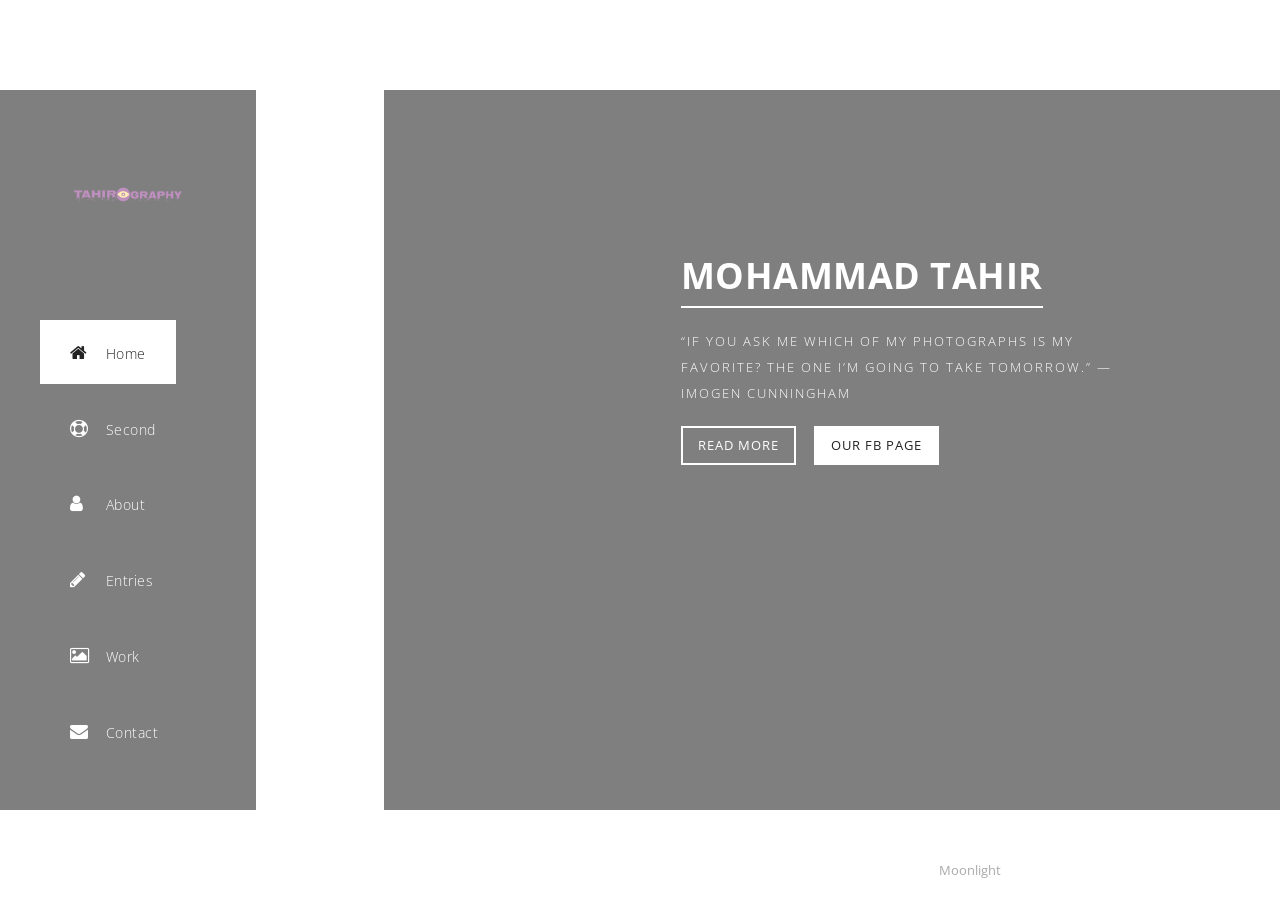
==== commit 05588295: "logo picture" ====
--- a/index-test-added-1-page.html
+++ b/index-test-added-1-page.html
@@ -61,7 +61,7 @@
                   </div>
                   <div class="col-md-9">
                       <h2>Mohammad Tahir</h2>
-                      <p>“Which of my photographs is my favorite? The one I’m going to take tomorrow.”
+                      <p>“If you ask me Which of my photographs is my favorite? The one I’m going to take tomorrow.”
 ― Imogen Cunningham</p>
                       <div class="main-btn"><a href="#2">Read More</a></div>
                       <div class="fb-btn"><a rel="nofollow" href="https://fb.com/templatemo">Our FB Page</a></div>
@@ -73,7 +73,7 @@
             <div class="content first-content">
               <div class="container-fluid">
                   <div class="col-md-3">
-                      <div class="author-image"><img src="img/author_image.png" alt=""></div>
+                      <div class="author-image"><img src="C:\Users\User\Documents\GitHub\tahir5885.github.io\img" alt="author image"></div>
                   </div>
                   <div class="col-md-9">
                       <h2>Second Page (Additional)</h2>
--- a/css/templatemo-main.css
+++ b/css/templatemo-main.css
@@ -1,6 +1,6 @@
-/* 
-
-Moonlight Template 
+/*
+
+Moonlight Template
 
 https://templatemo.com/tm-512-moonlight
 
@@ -10,7 +10,7 @@
   50% {
     opacity: 1;
   }
-  
+
   100% {
     opacity: 0;
   }
@@ -200,6 +200,8 @@
 nav .logo img {
 	max-width: 100%;
 	overflow-y: hidden;
+  height: 120px;
+  width: 120px;
 }
 
 nav ul {
@@ -845,4 +847,4 @@
 	nav a {
 	  	padding: 15px 20px;
 	}
-}+}
